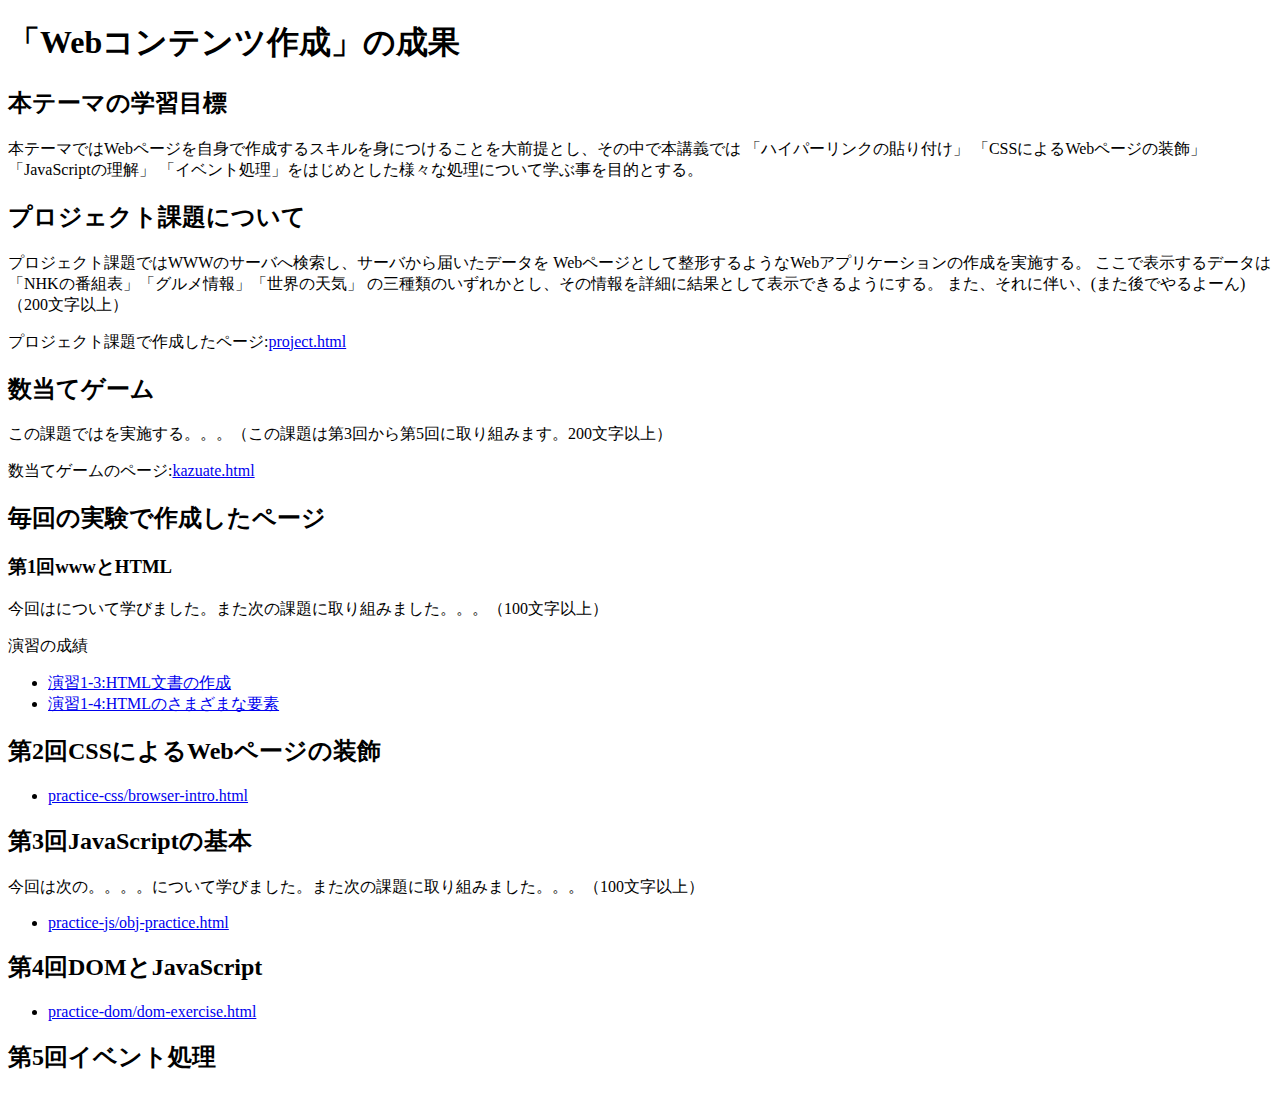
==== index.html @ a0199550 "インデックス" ====
<!DOCTYPE html>
<html>
  <head>
    <meta charset="utf-8">
    <title>My test page</title>
    <link rel="stylesheet" href="style.css">
  </head>
  <body>
    <h1>「Webコンテンツ作成」の成果</h1>
    <h2>本テーマの学習目標</h2>
    <p>本テーマではWebページを自身で作成するスキルを身につけることを大前提とし、その中で本講義では
    「ハイパーリンクの貼り付け」
     「CSSによるWebページの装飾」
     「JavaScriptの理解」
     「イベント処理」をはじめとした様々な処理について学ぶ事を目的とする。</p>
    <h2>プロジェクト課題について</h2>
    <p>プロジェクト課題ではWWWのサーバへ検索し、サーバから届いたデータを
      Webページとして整形するようなWebアプリケーションの作成を実施する。
      ここで表示するデータは「NHKの番組表」「グルメ情報」「世界の天気」
      の三種類のいずれかとし、その情報を詳細に結果として表示できるようにする。
      また、それに伴い、(また後でやるよーん)
      （200文字以上）</p>
    <p>プロジェクト課題で作成したページ:<a href="project.html"
        target="_blank">project.html</a></p>
    <h2>数当てゲーム</h2>
    <p>この課題ではを実施する。。。（この課題は第3回から第5回に取り組みます。200文字以上）</p>
    <p>数当てゲームのページ:<a href="kazuate.html"
        target="_blank">kazuate.html</a></p>
    <h2>毎回の実験で作成したページ</h2>
    <h3>第1回wwwとHTML</h3>
    <p>今回はについて学びました。また次の課題に取り組みました。。。（100文字以上）</p>
    <p>演習の成績</p>
    <ul>
    <li><a href="practice-html/structure.html"
        target="_blank">演習1-3:HTML文書の作成</a></li>
    <li><a href="practice-html/elements.html"
        target="_blank">演習1-4:HTMLのさまざまな要素</a></li>
    </ul>
    <h2>第2回CSSによるWebページの装飾</h2>
    <ul>
    <li><a href="practice-css/browser-intro.html"
        target="_blank">practice-css/browser-intro.html</a></li>
    </ul>
    <h2>第3回JavaScriptの基本</h2>
    <p>今回は次の。。。。について学びました。また次の課題に取り組みました。。。（100文字以上）</p>
    <ul>
    <li><a href="practice-js/obj-practice.html"
      target="_blank">practice-js/obj-practice.html</a></li>
    </ul>
    <h2>第4回DOMとJavaScript</h2>
    <ul>
      <li><a href="practice-dom/dom-exercise.html"
      target="_blank">practice-dom/dom-exercise.html</a></li>
      </ul>
    <h2>第5回イベント処理</h2>
    </ul>
    </p>
  </body>
</html>
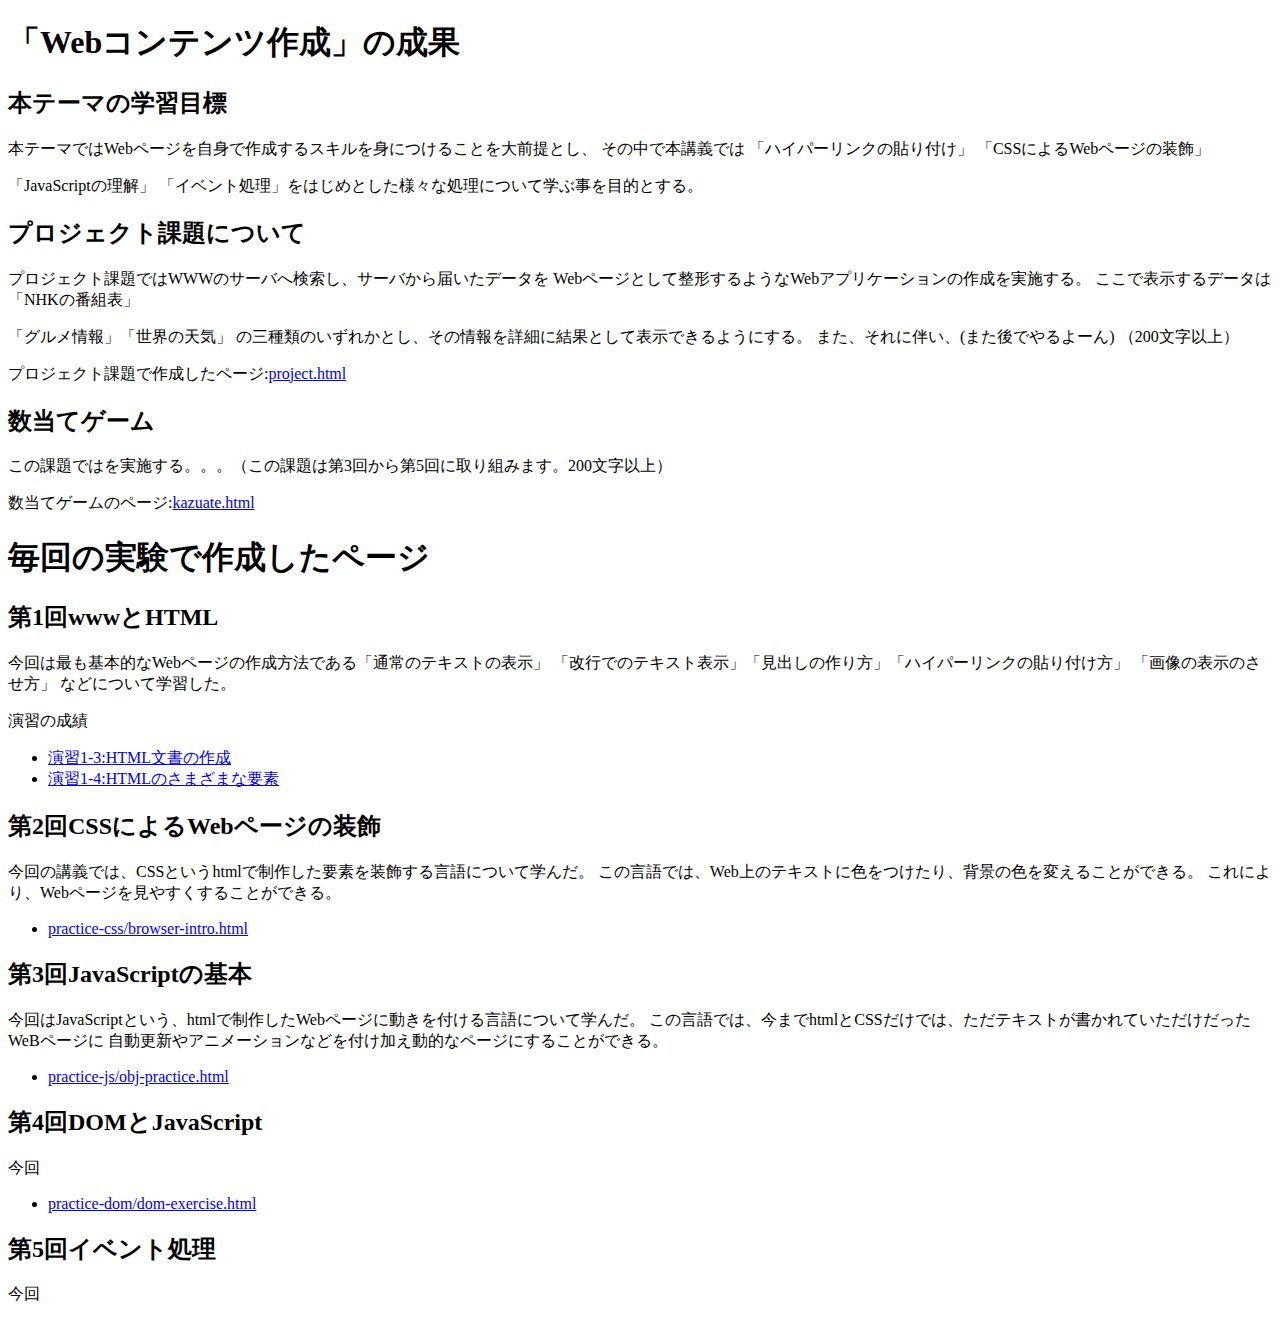
==== commit 0dbcde15: "インデックス" ====
--- a/index.html
+++ b/index.html
@@ -8,15 +8,16 @@
   <body>
     <h1>「Webコンテンツ作成」の成果</h1>
     <h2>本テーマの学習目標</h2>
-    <p>本テーマではWebページを自身で作成するスキルを身につけることを大前提とし、その中で本講義では
+    <p>本テーマではWebページを自身で作成するスキルを身につけることを大前提とし、
+      その中で本講義では
     「ハイパーリンクの貼り付け」
      「CSSによるWebページの装飾」
-     「JavaScriptの理解」
+     <p>「JavaScriptの理解」
      「イベント処理」をはじめとした様々な処理について学ぶ事を目的とする。</p>
     <h2>プロジェクト課題について</h2>
     <p>プロジェクト課題ではWWWのサーバへ検索し、サーバから届いたデータを
       Webページとして整形するようなWebアプリケーションの作成を実施する。
-      ここで表示するデータは「NHKの番組表」「グルメ情報」「世界の天気」
+      ここで表示するデータは「NHKの番組表」<p>「グルメ情報」「世界の天気」
       の三種類のいずれかとし、その情報を詳細に結果として表示できるようにする。
       また、それに伴い、(また後でやるよーん)
       （200文字以上）</p>
@@ -26,9 +27,12 @@
     <p>この課題ではを実施する。。。（この課題は第3回から第5回に取り組みます。200文字以上）</p>
     <p>数当てゲームのページ:<a href="kazuate.html"
         target="_blank">kazuate.html</a></p>
-    <h2>毎回の実験で作成したページ</h2>
-    <h3>第1回wwwとHTML</h3>
-    <p>今回はについて学びました。また次の課題に取り組みました。。。（100文字以上）</p>
+    <h1>毎回の実験で作成したページ</h1>
+    <h2>第1回wwwとHTML</h2>
+    <p>今回は最も基本的なWebページの作成方法である「通常のテキストの表示」
+      「改行でのテキスト表示」「見出しの作り方」「ハイパーリンクの貼り付け方」
+      「画像の表示のさせ方」
+      などについて学習した。</p>
     <p>演習の成績</p>
     <ul>
     <li><a href="practice-html/structure.html"
@@ -37,22 +41,34 @@
         target="_blank">演習1-4:HTMLのさまざまな要素</a></li>
     </ul>
     <h2>第2回CSSによるWebページの装飾</h2>
+    <p>今回の講義では、CSSというhtmlで制作した要素を装飾する言語について学んだ。
+      この言語では、Web上のテキストに色をつけたり、背景の色を変えることができる。
+      これにより、Webページを見やすくすることができる。
+    </p>
     <ul>
     <li><a href="practice-css/browser-intro.html"
         target="_blank">practice-css/browser-intro.html</a></li>
     </ul>
     <h2>第3回JavaScriptの基本</h2>
-    <p>今回は次の。。。。について学びました。また次の課題に取り組みました。。。（100文字以上）</p>
+    <p>今回はJavaScriptという、htmlで制作したWebページに動きを付ける言語について学んだ。
+      この言語では、今までhtmlとCSSだけでは、ただテキストが書かれていただけだったWeBページに
+      自動更新やアニメーションなどを付け加え動的なページにすることができる。</p>
     <ul>
     <li><a href="practice-js/obj-practice.html"
       target="_blank">practice-js/obj-practice.html</a></li>
     </ul>
     <h2>第4回DOMとJavaScript</h2>
+    <p>
+      今回
+    </p>
     <ul>
       <li><a href="practice-dom/dom-exercise.html"
       target="_blank">practice-dom/dom-exercise.html</a></li>
       </ul>
     <h2>第5回イベント処理</h2>
+    <p>
+      今回
+    </p>
     </ul>
     </p>
   </body>
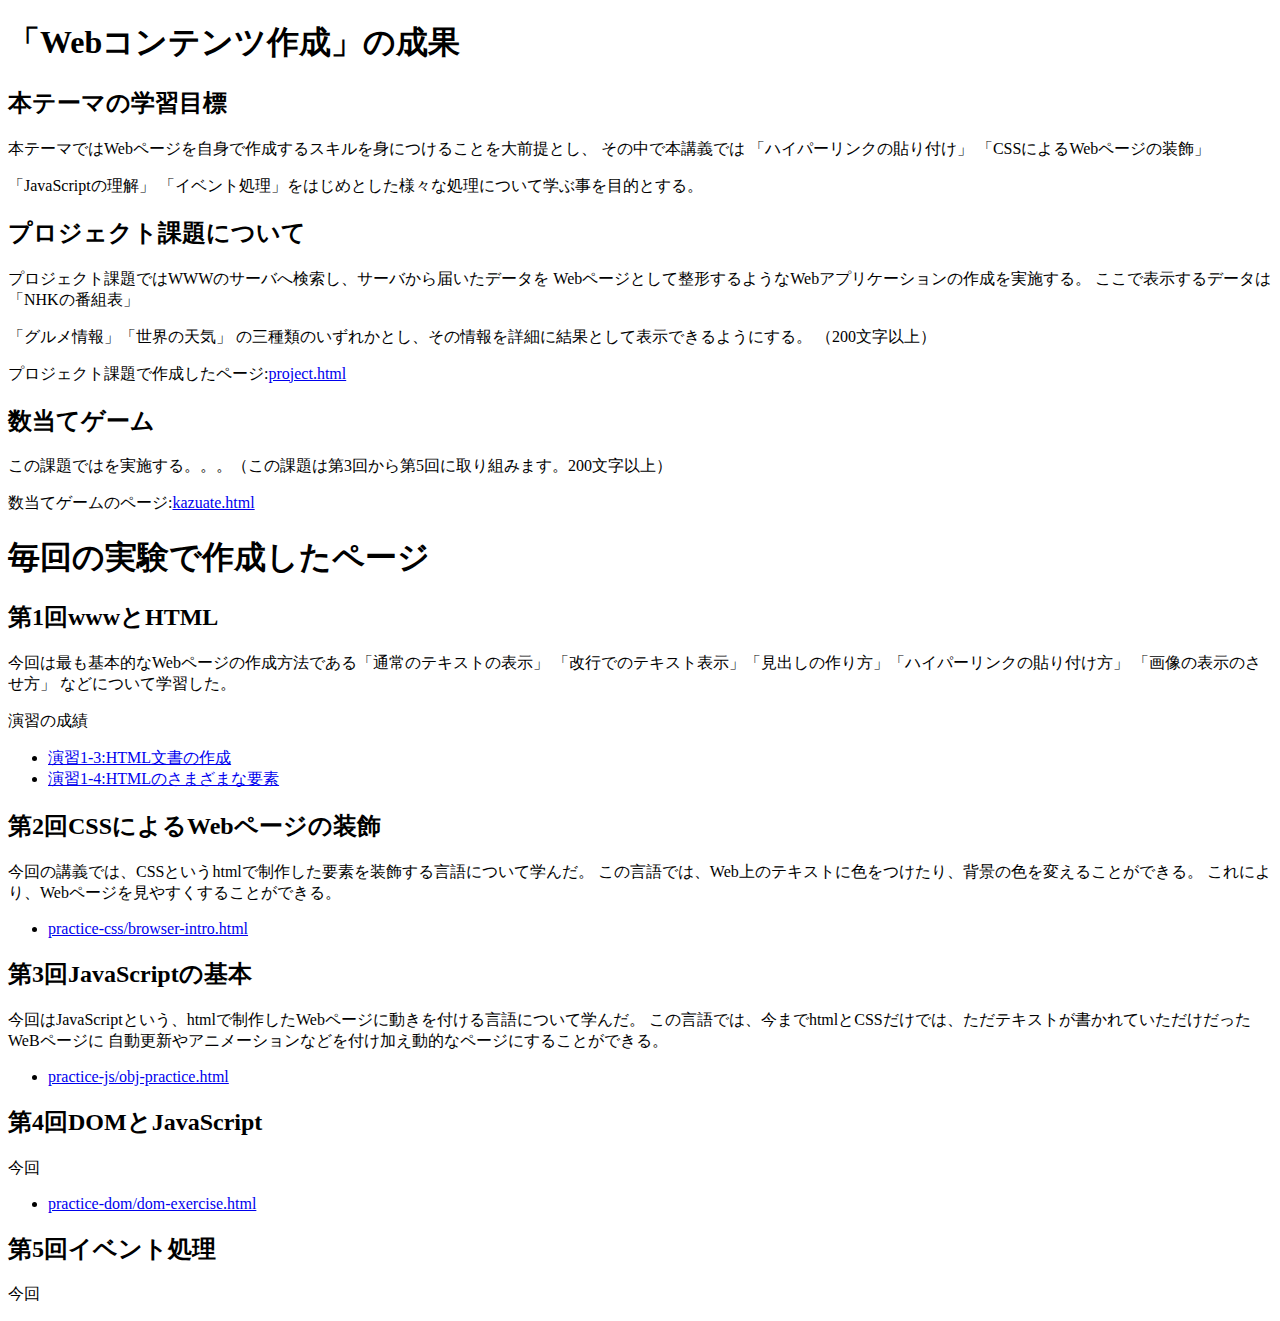
==== commit a49222ed: "index" ====
--- a/index.html
+++ b/index.html
@@ -19,7 +19,7 @@
       Webページとして整形するようなWebアプリケーションの作成を実施する。
       ここで表示するデータは「NHKの番組表」<p>「グルメ情報」「世界の天気」
       の三種類のいずれかとし、その情報を詳細に結果として表示できるようにする。
-      また、それに伴い、(また後でやるよーん)
+      
       （200文字以上）</p>
     <p>プロジェクト課題で作成したページ:<a href="project.html"
         target="_blank">project.html</a></p>
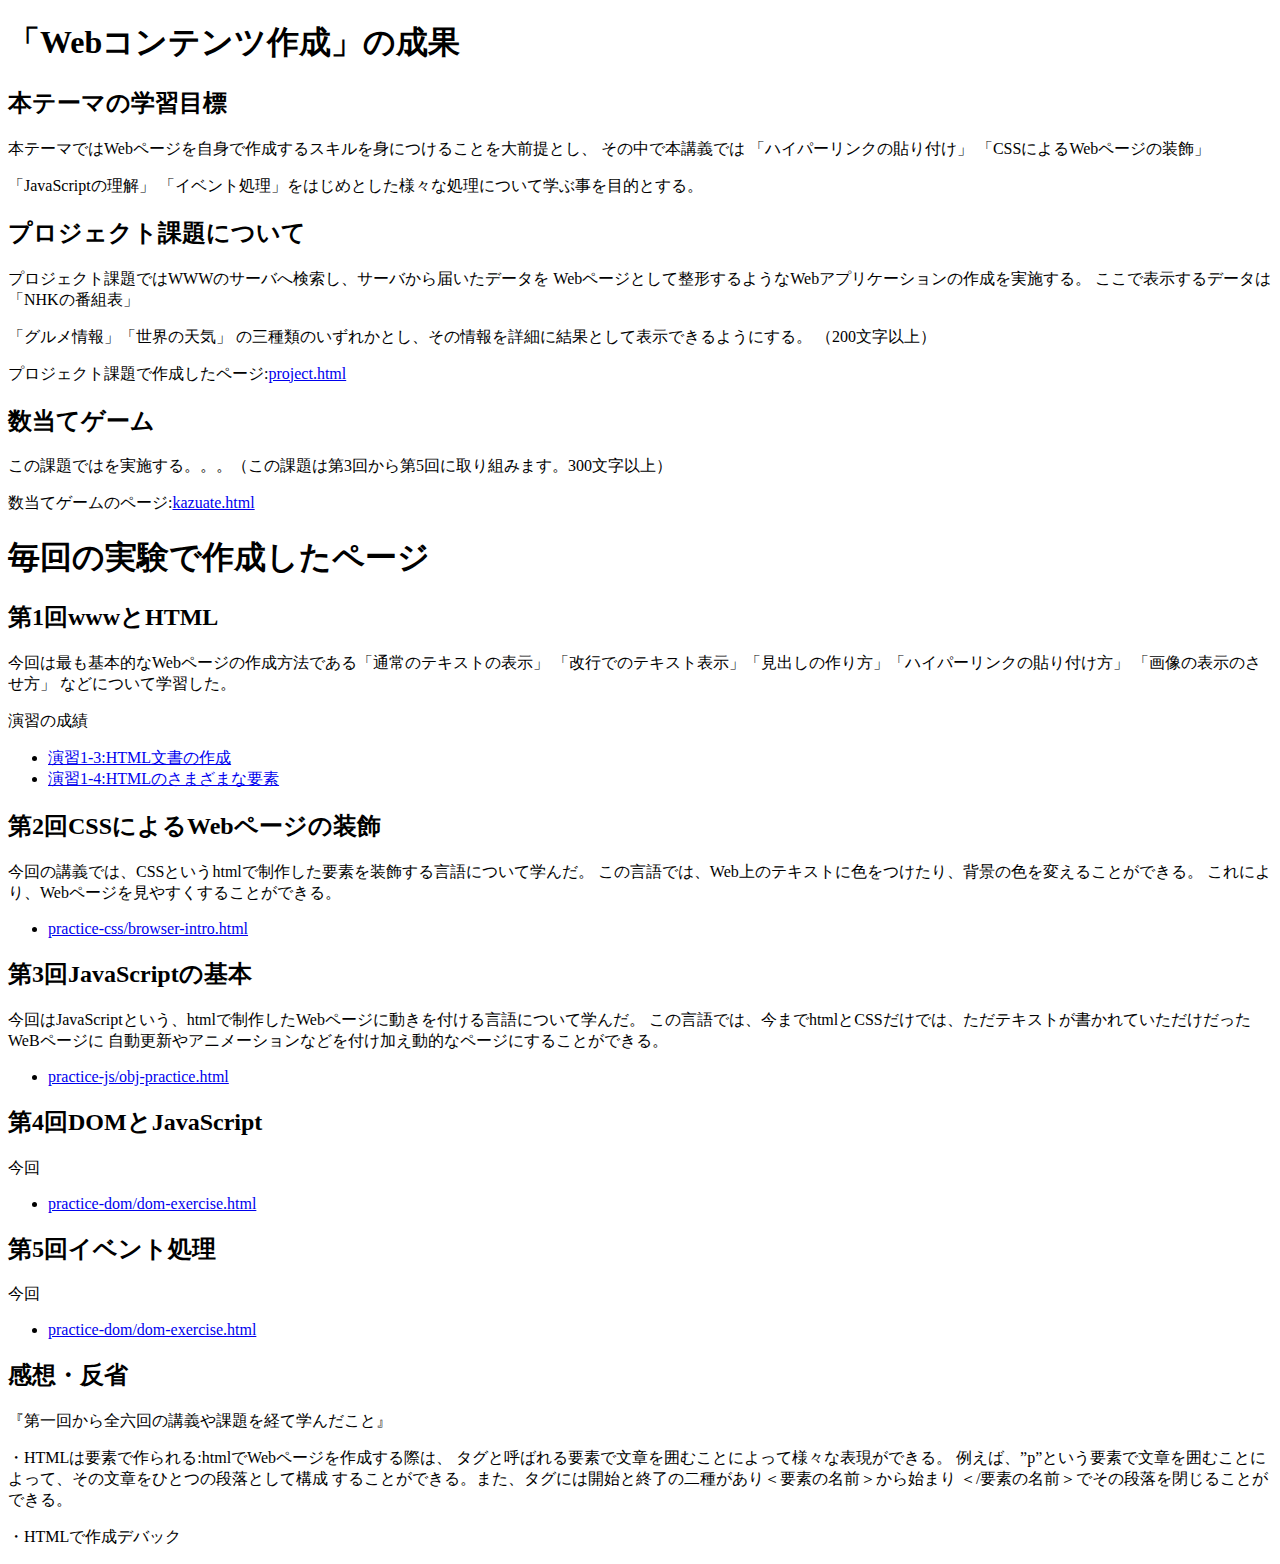
==== commit 4b510754: "インデックス" ====
--- a/index.html
+++ b/index.html
@@ -24,7 +24,7 @@
     <p>プロジェクト課題で作成したページ:<a href="project.html"
         target="_blank">project.html</a></p>
     <h2>数当てゲーム</h2>
-    <p>この課題ではを実施する。。。（この課題は第3回から第5回に取り組みます。200文字以上）</p>
+    <p>この課題ではを実施する。。。（この課題は第3回から第5回に取り組みます。300文字以上）</p>
     <p>数当てゲームのページ:<a href="kazuate.html"
         target="_blank">kazuate.html</a></p>
     <h1>毎回の実験で作成したページ</h1>
@@ -69,7 +69,22 @@
     <p>
       今回
     </p>
+    <ul>
+      <li><a href="practice-event/event-intro.html"
+        target="_blank">practice-dom/dom-exercise.html</a></li>
     </ul>
+    </p>
+    <h2>感想・反省</h2>
+    <p>
+      『第一回から全六回の講義や課題を経て学んだこと』
+      <p>
+      ・HTMLは要素で作られる:htmlでWebページを作成する際は、
+      タグと呼ばれる要素で文章を囲むことによって様々な表現ができる。
+      例えば、”p”という要素で文章を囲むことによって、その文章をひとつの段落として構成
+      することができる。また、タグには開始と終了の二種があり＜要素の名前＞から始まり
+      ＜/要素の名前＞でその段落を閉じることができる。
+      <p>
+      ・HTMLで作成デバック
     </p>
   </body>
 </html>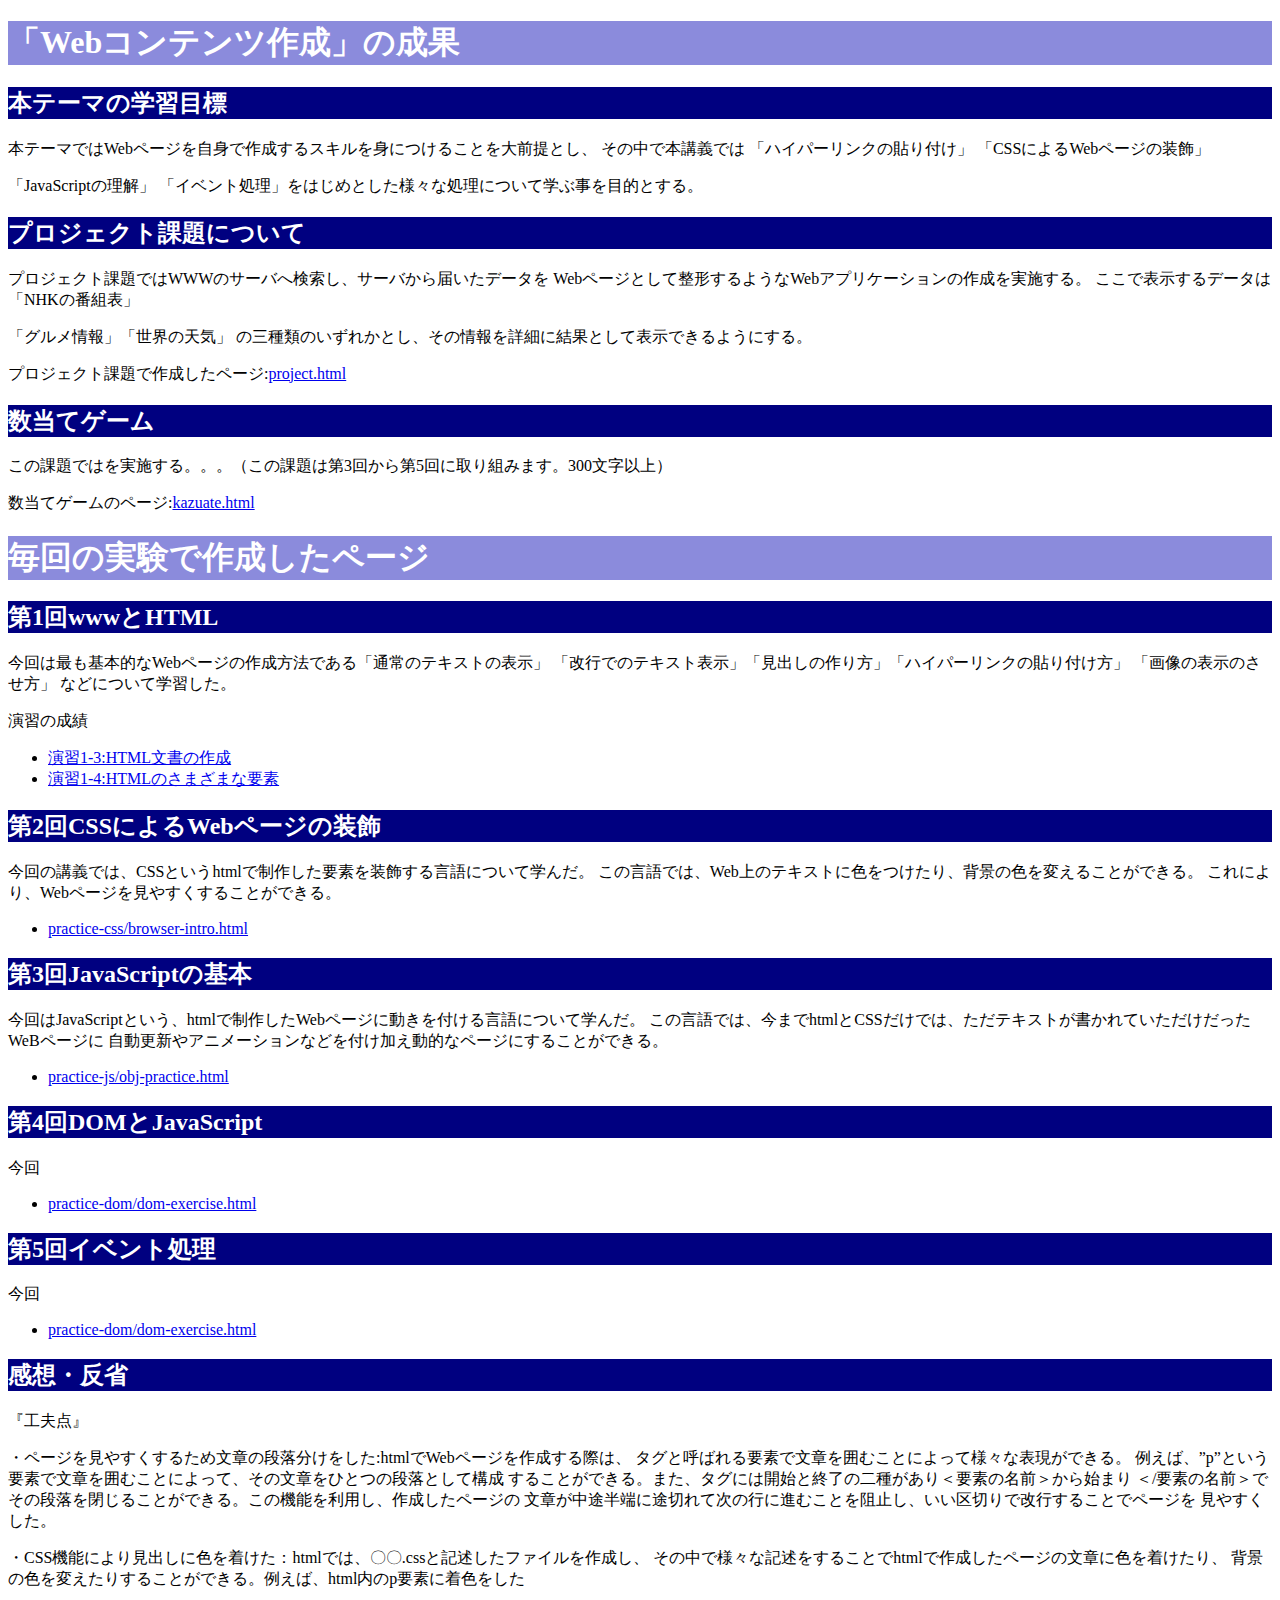
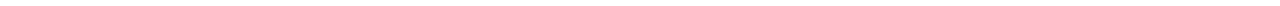
==== commit ff4d3a42: "インデックス" ====
--- a/index.html
+++ b/index.html
@@ -20,7 +20,7 @@
       ここで表示するデータは「NHKの番組表」<p>「グルメ情報」「世界の天気」
       の三種類のいずれかとし、その情報を詳細に結果として表示できるようにする。
       
-      （200文字以上）</p>
+      </p>
     <p>プロジェクト課題で作成したページ:<a href="project.html"
         target="_blank">project.html</a></p>
     <h2>数当てゲーム</h2>
@@ -76,15 +76,19 @@
     </p>
     <h2>感想・反省</h2>
     <p>
-      『第一回から全六回の講義や課題を経て学んだこと』
+      『工夫点』
       <p>
-      ・HTMLは要素で作られる:htmlでWebページを作成する際は、
+      ・ページを見やすくするため文章の段落分けをした:htmlでWebページを作成する際は、
       タグと呼ばれる要素で文章を囲むことによって様々な表現ができる。
       例えば、”p”という要素で文章を囲むことによって、その文章をひとつの段落として構成
       することができる。また、タグには開始と終了の二種があり＜要素の名前＞から始まり
-      ＜/要素の名前＞でその段落を閉じることができる。
+      ＜/要素の名前＞でその段落を閉じることができる。この機能を利用し、作成したページの
+      文章が中途半端に途切れて次の行に進むことを阻止し、いい区切りで改行することでページを
+      見やすくした。
       <p>
-      ・HTMLで作成デバック
+      ・CSS機能により見出しに色を着けた：htmlでは、〇〇.cssと記述したファイルを作成し、
+      その中で様々な記述をすることでhtmlで作成したページの文章に色を着けたり、
+      背景の色を変えたりすることができる。例えば、html内のp要素に着色をした
     </p>
   </body>
 </html>--- a/style.css
+++ b/style.css
@@ -0,0 +1,9 @@
+h1 {
+	color:white;
+	text-shadow:rgb(100, 100, 177);
+	background-color: rgb(139, 139, 220);
+}
+h2 {
+	color: white;
+    background-color: navy;
+}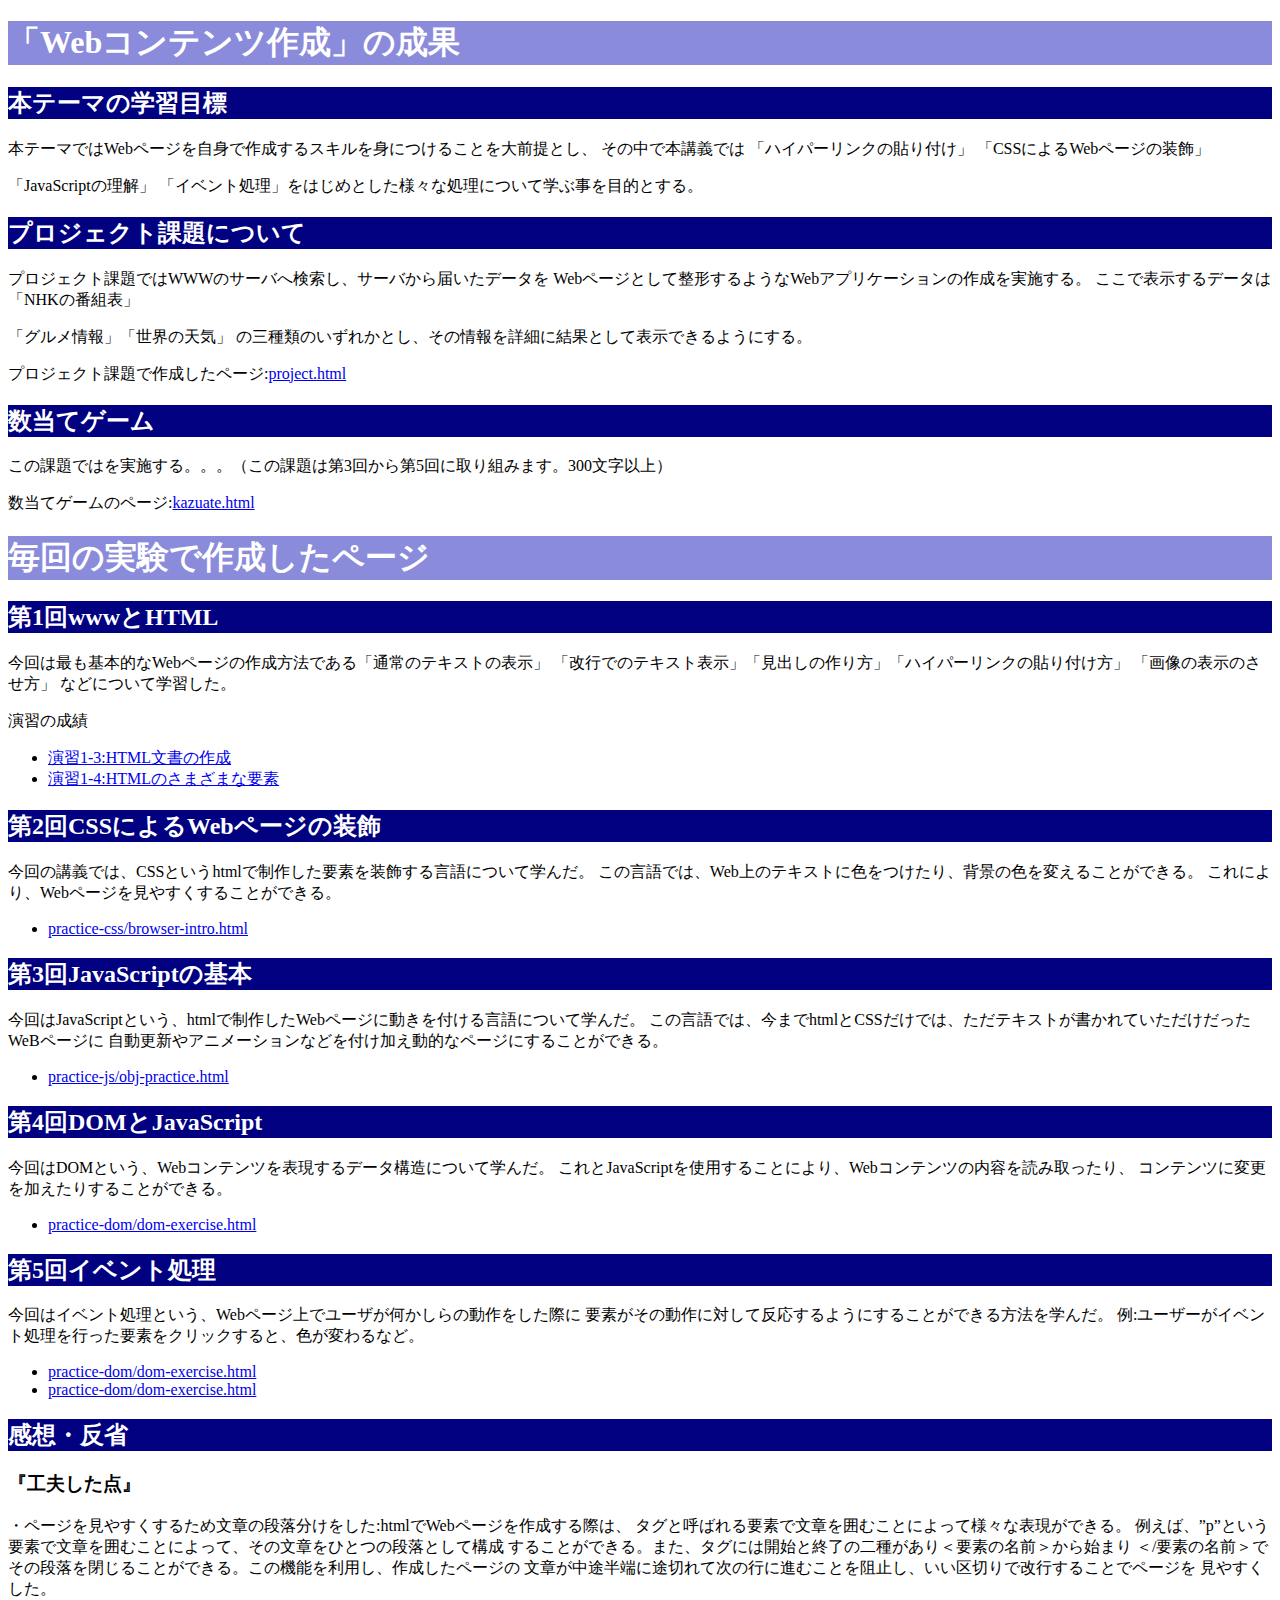
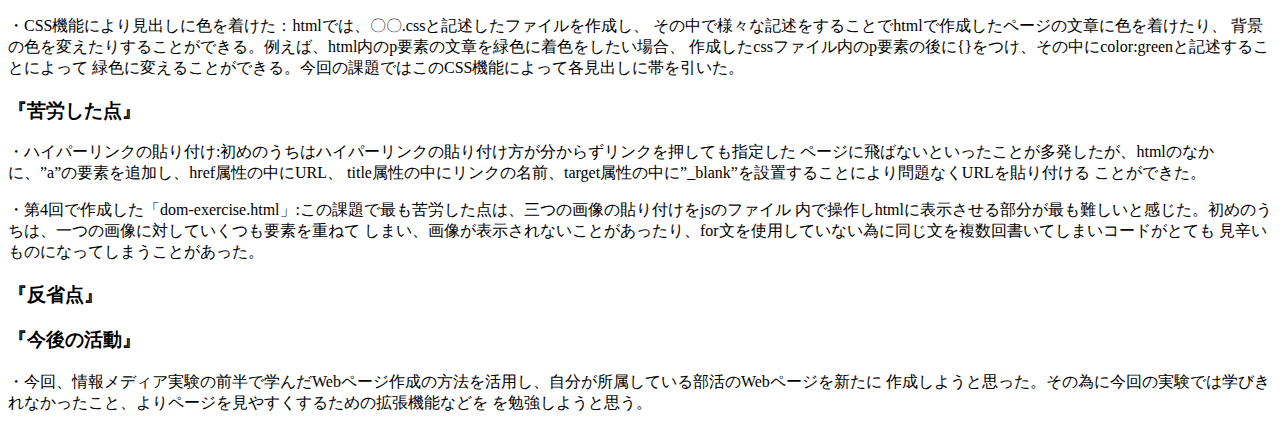
==== commit 93979120: "インデックス" ====
--- a/index.html
+++ b/index.html
@@ -59,7 +59,9 @@
     </ul>
     <h2>第4回DOMとJavaScript</h2>
     <p>
-      今回
+      今回はDOMという、Webコンテンツを表現するデータ構造について学んだ。
+      これとJavaScriptを使用することにより、Webコンテンツの内容を読み取ったり、
+      コンテンツに変更を加えたりすることができる。
     </p>
     <ul>
       <li><a href="practice-dom/dom-exercise.html"
@@ -67,16 +69,20 @@
       </ul>
     <h2>第5回イベント処理</h2>
     <p>
-      今回
+      今回はイベント処理という、Webページ上でユーザが何かしらの動作をした際に
+      要素がその動作に対して反応するようにすることができる方法を学んだ。
+      例:ユーザーがイベント処理を行った要素をクリックすると、色が変わるなど。
+
     </p>
     <ul>
       <li><a href="practice-event/event-intro.html"
         target="_blank">practice-dom/dom-exercise.html</a></li>
+        <li><a href="practice-event/event-list.html"
+          target="_blank">practice-dom/dom-exercise.html</a></li>
     </ul>
     </p>
     <h2>感想・反省</h2>
-    <p>
-      『工夫点』
+    <h3>『工夫した点』</h3>
       <p>
       ・ページを見やすくするため文章の段落分けをした:htmlでWebページを作成する際は、
       タグと呼ばれる要素で文章を囲むことによって様々な表現ができる。
@@ -88,7 +94,29 @@
       <p>
       ・CSS機能により見出しに色を着けた：htmlでは、〇〇.cssと記述したファイルを作成し、
       その中で様々な記述をすることでhtmlで作成したページの文章に色を着けたり、
-      背景の色を変えたりすることができる。例えば、html内のp要素に着色をした
+      背景の色を変えたりすることができる。例えば、html内のp要素の文章を緑色に着色をしたい場合、
+      作成したcssファイル内のp要素の後に{}をつけ、その中にcolor:greenと記述することによって
+      緑色に変えることができる。今回の課題ではこのCSS機能によって各見出しに帯を引いた。
+      <h3>『苦労した点』</h3>
+      <p>
+      ・ハイパーリンクの貼り付け:初めのうちはハイパーリンクの貼り付け方が分からずリンクを押しても指定した
+      ページに飛ばないといったことが多発したが、htmlのなかに、”a”の要素を追加し、href属性の中にURL、
+      title属性の中にリンクの名前、target属性の中に”_blank”を設置することにより問題なくURLを貼り付ける
+      ことができた。
+      <p>
+      ・第4回で作成した「dom-exercise.html」:この課題で最も苦労した点は、三つの画像の貼り付けをjsのファイル
+      内で操作しhtmlに表示させる部分が最も難しいと感じた。初めのうちは、一つの画像に対していくつも要素を重ねて
+      しまい、画像が表示されないことがあったり、for文を使用していない為に同じ文を複数回書いてしまいコードがとても
+      見辛いものになってしまうことがあった。
+      <h3>『反省点』</h3>
+      <p>
+      
+      </p>
+      <h3>『今後の活動』</h3>
+      <p>
+      ・今回、情報メディア実験の前半で学んだWebページ作成の方法を活用し、自分が所属している部活のWebページを新たに
+      作成しようと思った。その為に今回の実験では学びきれなかったこと、よりページを見やすくするための拡張機能などを
+      を勉強しようと思う。
     </p>
   </body>
 </html>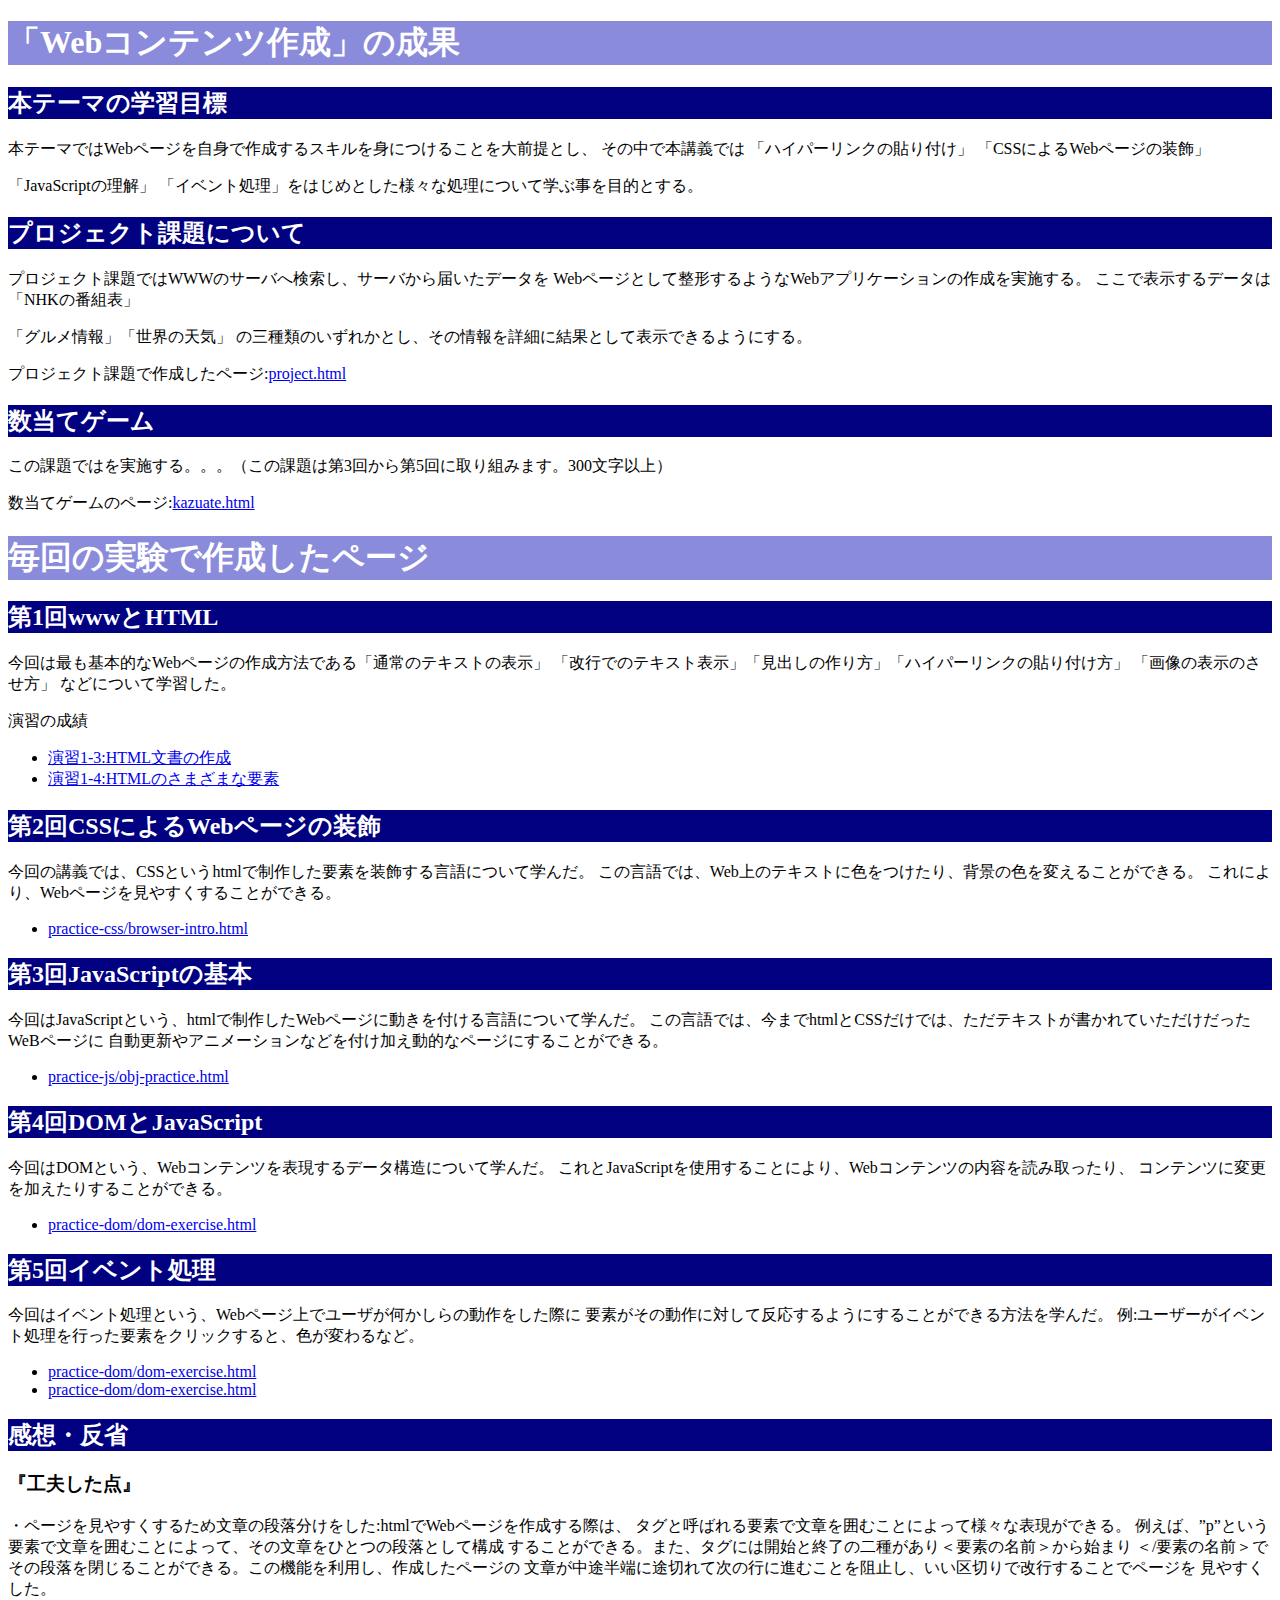
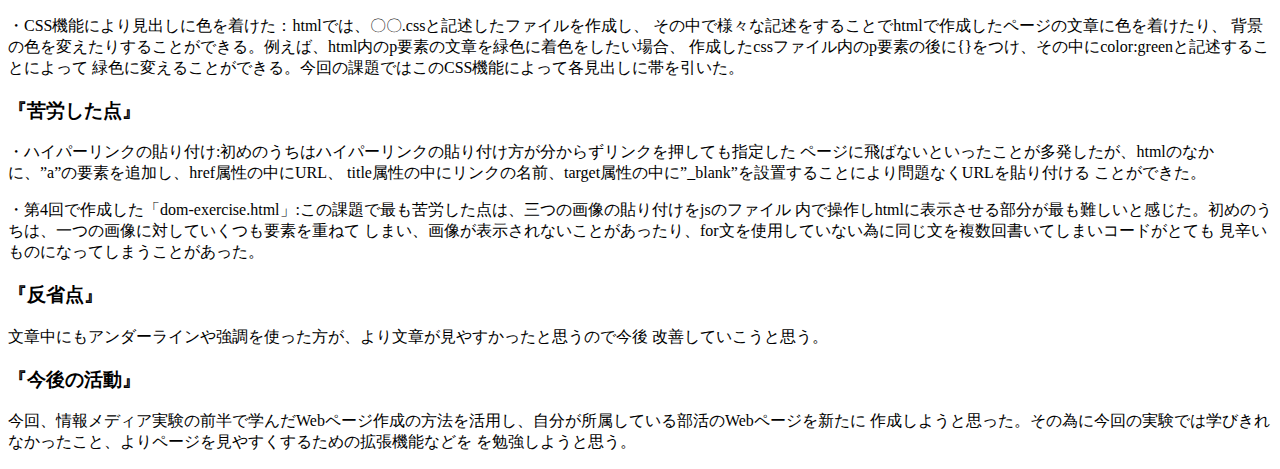
==== commit 258bf8ac: "in" ====
--- a/index.html
+++ b/index.html
@@ -110,11 +110,12 @@
       見辛いものになってしまうことがあった。
       <h3>『反省点』</h3>
       <p>
-      
+      文章中にもアンダーラインや強調を使った方が、より文章が見やすかったと思うので今後
+      改善していこうと思う。
       </p>
       <h3>『今後の活動』</h3>
       <p>
-      ・今回、情報メディア実験の前半で学んだWebページ作成の方法を活用し、自分が所属している部活のWebページを新たに
+      今回、情報メディア実験の前半で学んだWebページ作成の方法を活用し、自分が所属している部活のWebページを新たに
       作成しようと思った。その為に今回の実験では学びきれなかったこと、よりページを見やすくするための拡張機能などを
       を勉強しようと思う。
     </p>
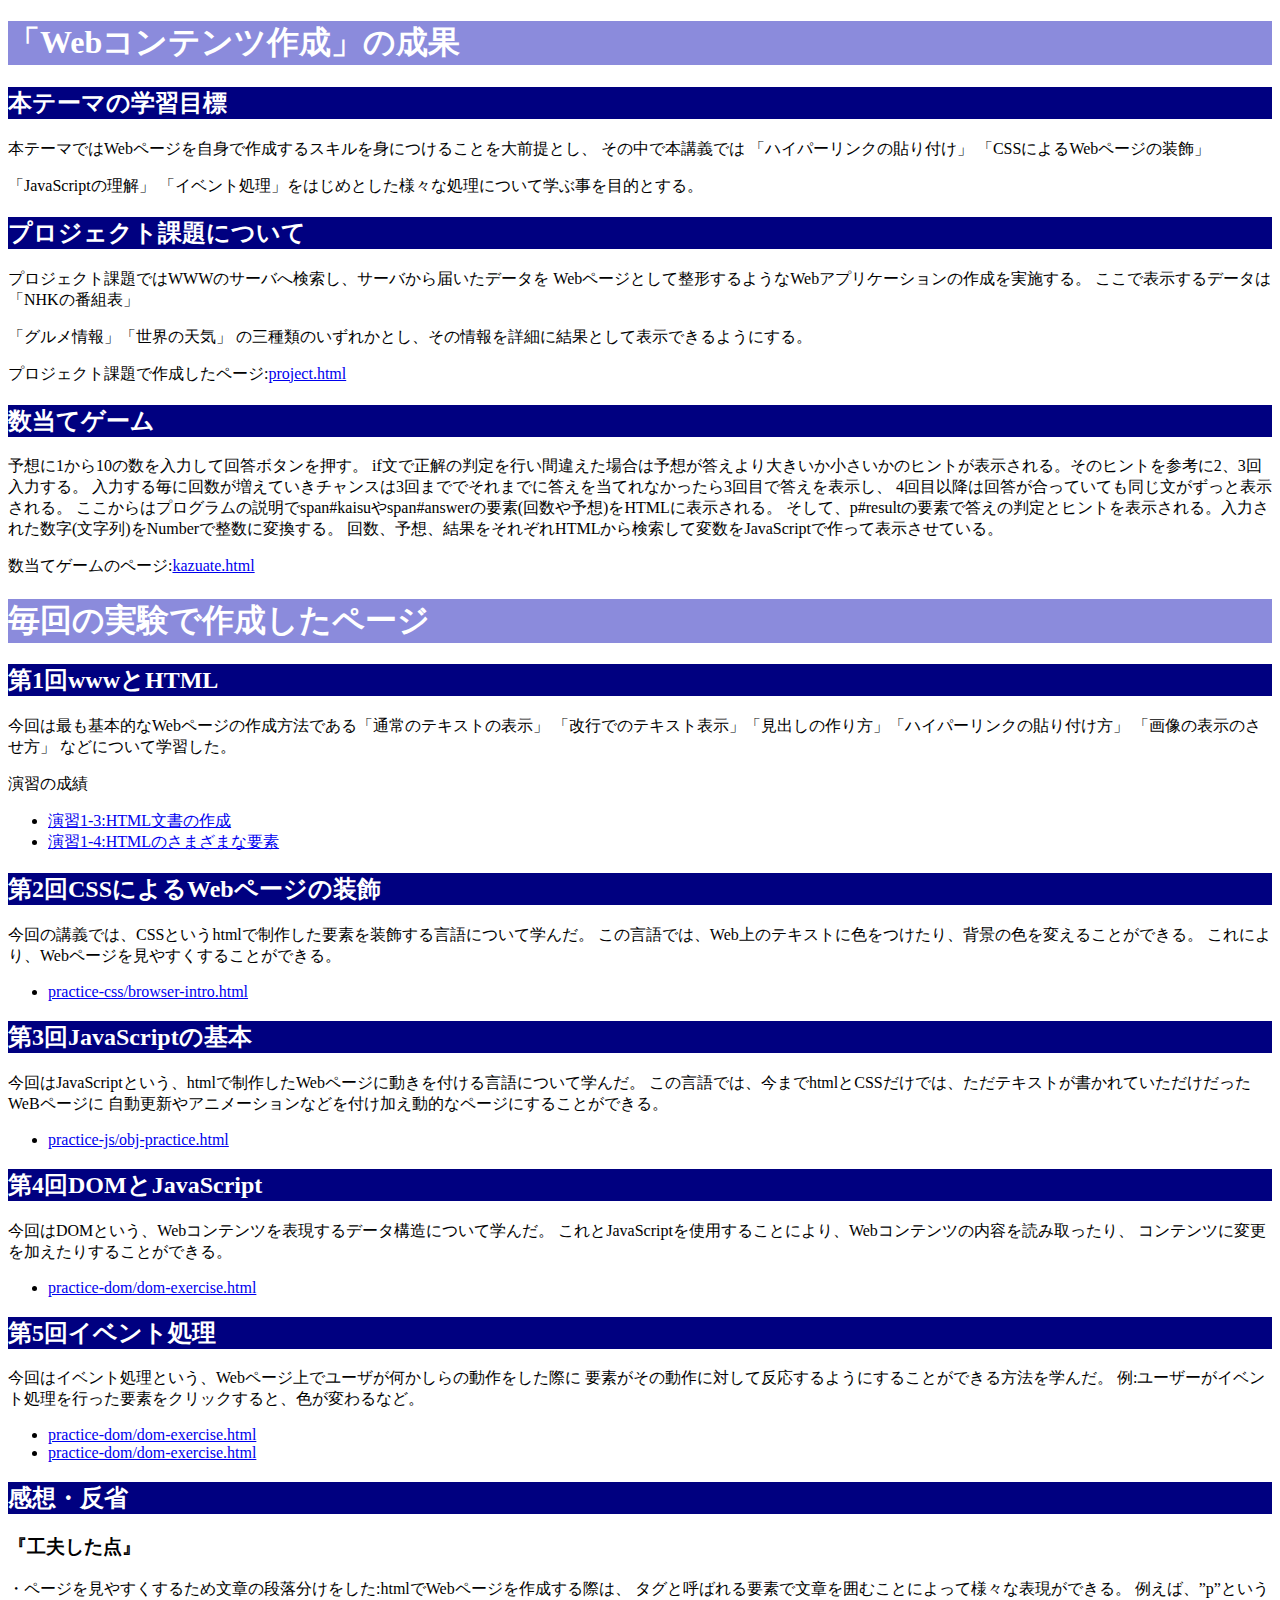
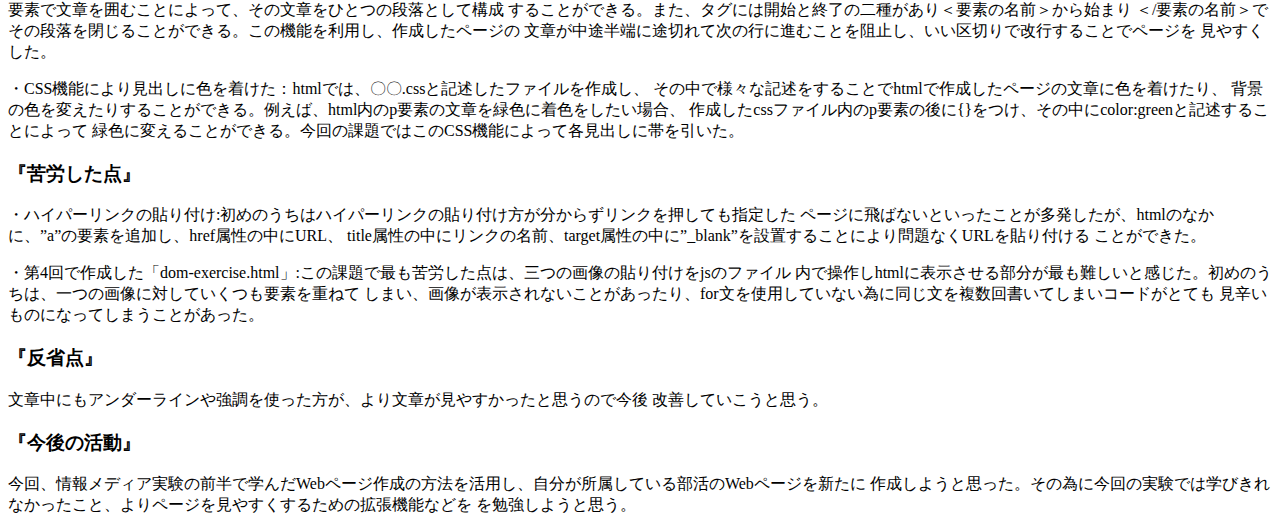
==== commit 492c5ced: "in" ====
--- a/index.html
+++ b/index.html
@@ -24,7 +24,13 @@
     <p>プロジェクト課題で作成したページ:<a href="project.html"
         target="_blank">project.html</a></p>
     <h2>数当てゲーム</h2>
-    <p>この課題ではを実施する。。。（この課題は第3回から第5回に取り組みます。300文字以上）</p>
+    <p>予想に1から10の数を入力して回答ボタンを押す。
+      if文で正解の判定を行い間違えた場合は予想が答えより大きいか小さいかのヒントが表示される。そのヒントを参考に2、3回入力する。
+      入力する毎に回数が増えていきチャンスは3回まででそれまでに答えを当てれなかったら3回目で答えを表示し、
+      4回目以降は回答が合っていても同じ文がずっと表示される。
+      ここからはプログラムの説明でspan#kaisuやspan#answerの要素(回数や予想)をHTMLに表示される。
+      そして、p#resultの要素で答えの判定とヒントを表示される。入力された数字(文字列)をNumberで整数に変換する。
+      回数、予想、結果をそれぞれHTMLから検索して変数をJavaScriptで作って表示させている。</p>
     <p>数当てゲームのページ:<a href="kazuate.html"
         target="_blank">kazuate.html</a></p>
     <h1>毎回の実験で作成したページ</h1>
